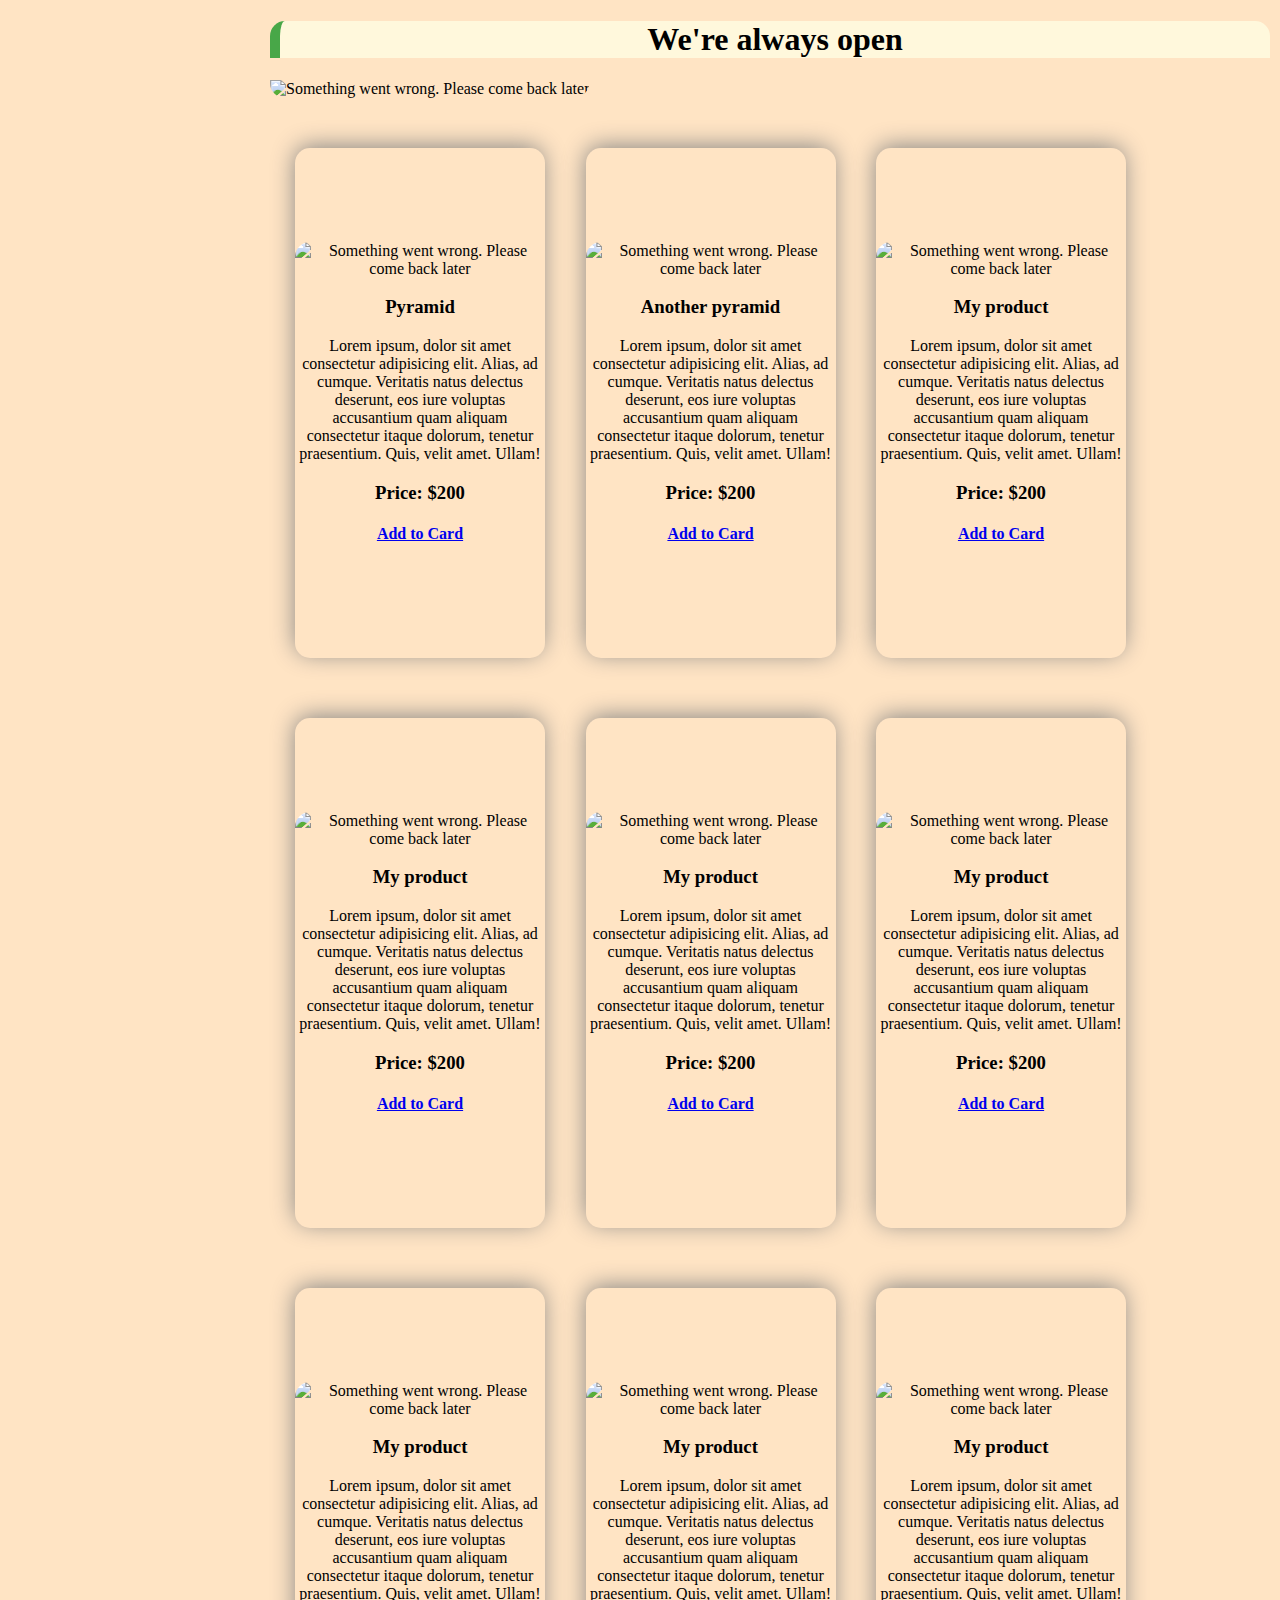
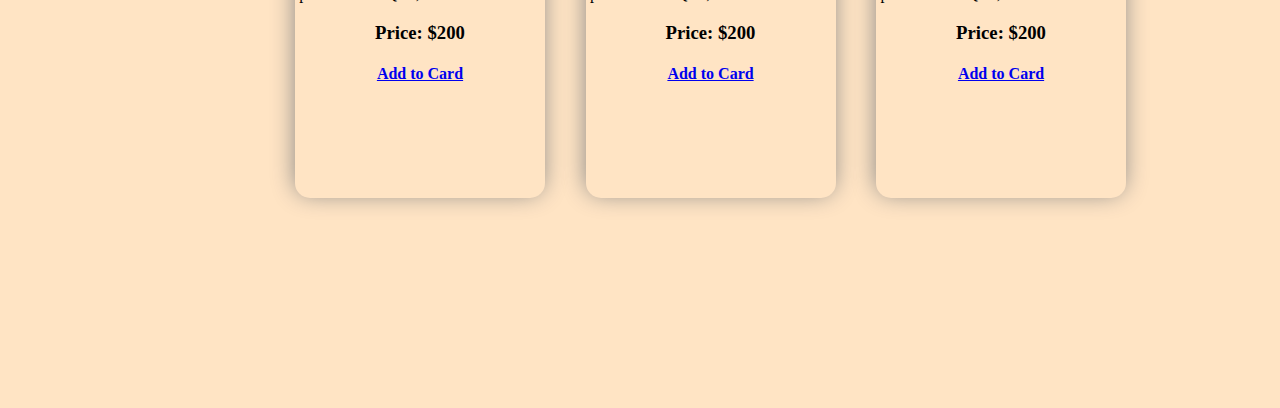
==== index.html @ 4c1c9c15 "online shop" ====
<!DOCTYPE html>
<html lang="en">
<head>
    <meta charset="UTF-8">
    <meta name="viewport" content="width=device-width, initial-scale=1.0">
    <title>Document</title>
    <link rel="stylesheet" href="style.css">

</head>
<body class="index">
    <h1>We're always open</h1>
    <div>
    <img class="mainpic"
        src="https://images.unsplash.com/photo-1600800609386-11ab3105a9e4?ixlib=rb-1.2.1&ixid=eyJhcHBfaWQiOjEyMDd9&auto=format&fit=crop&w=1050&q=80"
        alt="Something went wrong. Please come back later" 
        title="Pyramid 😁">
    </div>
    
    <div class="row">
        <div class="column">
            <div class="card">
        <img class="other"
        src="https://images.unsplash.com/photo-1600800609386-11ab3105a9e4?ixlib=rb-1.2.1&ixid=eyJhcHBfaWQiOjEyMDd9&auto=format&fit=crop&w=1050&q=80"
        alt="Something went wrong. Please come back later" 
        title="Cozy pyramid for sale 😁">
            <h3>Pyramid</h3>
            <p>
                Lorem ipsum, dolor sit amet consectetur adipisicing elit. Alias, ad cumque. Veritatis natus delectus deserunt, eos iure voluptas accusantium quam aliquam consectetur itaque dolorum, tenetur praesentium. Quis, velit amet. Ullam!
            </p>
            <h3>Price: $200</h3>
            <h4>
            <a href="./addtocart.html">Add to Card</a>
            </h4>
        </div>
    </div>
    
    <div class="row">
        <div class="column">
            <div class="card">
        <img class="other"
        src="https://images.unsplash.com/photo-1600800609386-11ab3105a9e4?ixlib=rb-1.2.1&ixid=eyJhcHBfaWQiOjEyMDd9&auto=format&fit=crop&w=1050&q=80"
        alt="Something went wrong. Please come back later" 
        title="Cozy pyramid for sale 😁">
            <h3>Another pyramid</h3>
            <p>
                Lorem ipsum, dolor sit amet consectetur adipisicing elit. Alias, ad cumque. Veritatis natus delectus deserunt, eos iure voluptas accusantium quam aliquam consectetur itaque dolorum, tenetur praesentium. Quis, velit amet. Ullam!
            </p>
            <h3>Price: $200</h3>
            <h4>
            <a href="./addtocart.html">Add to Card</a>
            </h4>
        </div>
    </div>

    <div class="row">
        <div class="column">
            <div class="card">
        <img class="other"
        src="https://images.unsplash.com/photo-1600800609386-11ab3105a9e4?ixlib=rb-1.2.1&ixid=eyJhcHBfaWQiOjEyMDd9&auto=format&fit=crop&w=1050&q=80"
        alt="Something went wrong. Please come back later" 
        title="Cozy pyramid for sale 😁">
            <h3>My product</h3>
            <p>
                Lorem ipsum, dolor sit amet consectetur adipisicing elit. Alias, ad cumque. Veritatis natus delectus deserunt, eos iure voluptas accusantium quam aliquam consectetur itaque dolorum, tenetur praesentium. Quis, velit amet. Ullam!
            </p>
            <h3>Price: $200</h3>
            <h4>
            <a href="./addtocart.html">Add to Card</a>
            </h4>
        </div>
    </div>

    <div class="row">
        <div class="column">
            <div class="card">
        <img class="other"
        src="https://images.unsplash.com/photo-1600800609386-11ab3105a9e4?ixlib=rb-1.2.1&ixid=eyJhcHBfaWQiOjEyMDd9&auto=format&fit=crop&w=1050&q=80"
        alt="Something went wrong. Please come back later" 
        title="Cozy pyramid for sale 😁">
            <h3>My product</h3>
            <p>
                Lorem ipsum, dolor sit amet consectetur adipisicing elit. Alias, ad cumque. Veritatis natus delectus deserunt, eos iure voluptas accusantium quam aliquam consectetur itaque dolorum, tenetur praesentium. Quis, velit amet. Ullam!
            </p>
            <h3>Price: $200</h3>
            <h4>
            <a href="./addtocart.html">Add to Card</a>
            </h4>
        </div>
    </div>

    <div class="row">
        <div class="column">
            <div class="card">
        <img class="other"
        src="https://images.unsplash.com/photo-1600800609386-11ab3105a9e4?ixlib=rb-1.2.1&ixid=eyJhcHBfaWQiOjEyMDd9&auto=format&fit=crop&w=1050&q=80"
        alt="Something went wrong. Please come back later" 
        title="Cozy pyramid for sale 😁">
            <h3>My product</h3>
            <p>
                Lorem ipsum, dolor sit amet consectetur adipisicing elit. Alias, ad cumque. Veritatis natus delectus deserunt, eos iure voluptas accusantium quam aliquam consectetur itaque dolorum, tenetur praesentium. Quis, velit amet. Ullam!
            </p>
            <h3>Price: $200</h3>
            <h4>
            <a href="./addtocart.html">Add to Card</a>
            </h4>
        </div>
    </div>

    <div class="row">
        <div class="column">
            <div class="card">
        <img class="other"
        src="https://images.unsplash.com/photo-1600800609386-11ab3105a9e4?ixlib=rb-1.2.1&ixid=eyJhcHBfaWQiOjEyMDd9&auto=format&fit=crop&w=1050&q=80"
        alt="Something went wrong. Please come back later" 
        title="Cozy pyramid for sale 😁">
            <h3>My product</h3>
            <p>
                Lorem ipsum, dolor sit amet consectetur adipisicing elit. Alias, ad cumque. Veritatis natus delectus deserunt, eos iure voluptas accusantium quam aliquam consectetur itaque dolorum, tenetur praesentium. Quis, velit amet. Ullam!
            </p>
            <h3>Price: $200</h3>
            <h4>
            <a href="./addtocart.html">Add to Card</a>
            </h4>
        </div>
    </div>

    <div class="row">
        <div class="column">
            <div class="card">
        <img class="other"
        src="https://images.unsplash.com/photo-1600800609386-11ab3105a9e4?ixlib=rb-1.2.1&ixid=eyJhcHBfaWQiOjEyMDd9&auto=format&fit=crop&w=1050&q=80"
        alt="Something went wrong. Please come back later" 
        title="Cozy pyramid for sale 😁">
            <h3>My product</h3>
            <p>
                Lorem ipsum, dolor sit amet consectetur adipisicing elit. Alias, ad cumque. Veritatis natus delectus deserunt, eos iure voluptas accusantium quam aliquam consectetur itaque dolorum, tenetur praesentium. Quis, velit amet. Ullam!
            </p>
            <h3>Price: $200</h3>
            <h4>
            <a href="./addtocart.html">Add to Card</a>
            </h4>
        </div>
    </div>

    <div class="row">
        <div class="column">
            <div class="card">
        <img class="other"
        src="https://images.unsplash.com/photo-1600800609386-11ab3105a9e4?ixlib=rb-1.2.1&ixid=eyJhcHBfaWQiOjEyMDd9&auto=format&fit=crop&w=1050&q=80"
        alt="Something went wrong. Please come back later" 
        title="Cozy pyramid for sale 😁">
            <h3>My product</h3>
            <p>
                Lorem ipsum, dolor sit amet consectetur adipisicing elit. Alias, ad cumque. Veritatis natus delectus deserunt, eos iure voluptas accusantium quam aliquam consectetur itaque dolorum, tenetur praesentium. Quis, velit amet. Ullam!
            </p>
            <h3>Price: $200</h3>
            <h4>
            <a href="./addtocart.html">Add to Card</a>
            </h4>
        </div>
    </div>

    <div class="row">
        <div class="column">
            <div class="card">
        <img class="other"
        src="https://images.unsplash.com/photo-1600800609386-11ab3105a9e4?ixlib=rb-1.2.1&ixid=eyJhcHBfaWQiOjEyMDd9&auto=format&fit=crop&w=1050&q=80"
        alt="Something went wrong. Please come back later" 
        title="Cozy pyramid for sale 😁">
            <h3>My product</h3>
            <p>
                Lorem ipsum, dolor sit amet consectetur adipisicing elit. Alias, ad cumque. Veritatis natus delectus deserunt, eos iure voluptas accusantium quam aliquam consectetur itaque dolorum, tenetur praesentium. Quis, velit amet. Ullam!
            </p>
            <h3>Price: $200</h3>
            <h4>
            <a href="./addtocart.html">Add to Card</a>
            </h4>
        </div>
    </div>
    
    </body>
</html>
---- style.css ----
.index, .cart {
    background-color: bisque;
    margin-left: 270px;
}

.shop {
    width: 990px;
    height: 600px;
    border-left: 5px solid orange;
    border-right: 5px solid orange;
    box-shadow: -2px 4px 19px 4px grey;
}

h1 {
    width: 990px;
    text-align: center;
    border-left: 5px solid rgb(72, 167, 72);
    border-width: 10px;
    background-color: cornsilk;
    border-top-right-radius: 15px;
    border-top-left-radius: 15px;
}

.mainpic {
    width: 1000px;
    height: 400px;
    border-bottom-left-radius: 15px;
    border-bottom-right-radius: 15px;
}
.column { 
    float: left;
    width: 26%;
    padding: 30px 5px;
    margin-left: 20px;
}
.row {
    margin: 20px 0;
}
.row:after {
    content: "";
    display: table;
    clear: both;
}
.card {
    width: 250px;
    text-align: center;
    height: 510px;
    align-content: center;
    box-shadow: -1px -3px 24px -2px grey;
    border-top-right-radius: 15px;
    border-top-left-radius: 15px;
    border-bottom-left-radius: 15px;
    border-bottom-right-radius: 15px;
}

.other {
    width: 250px;
    height: 200px;
    border-top-right-radius: 15px;
    border-top-left-radius: 15px;
}
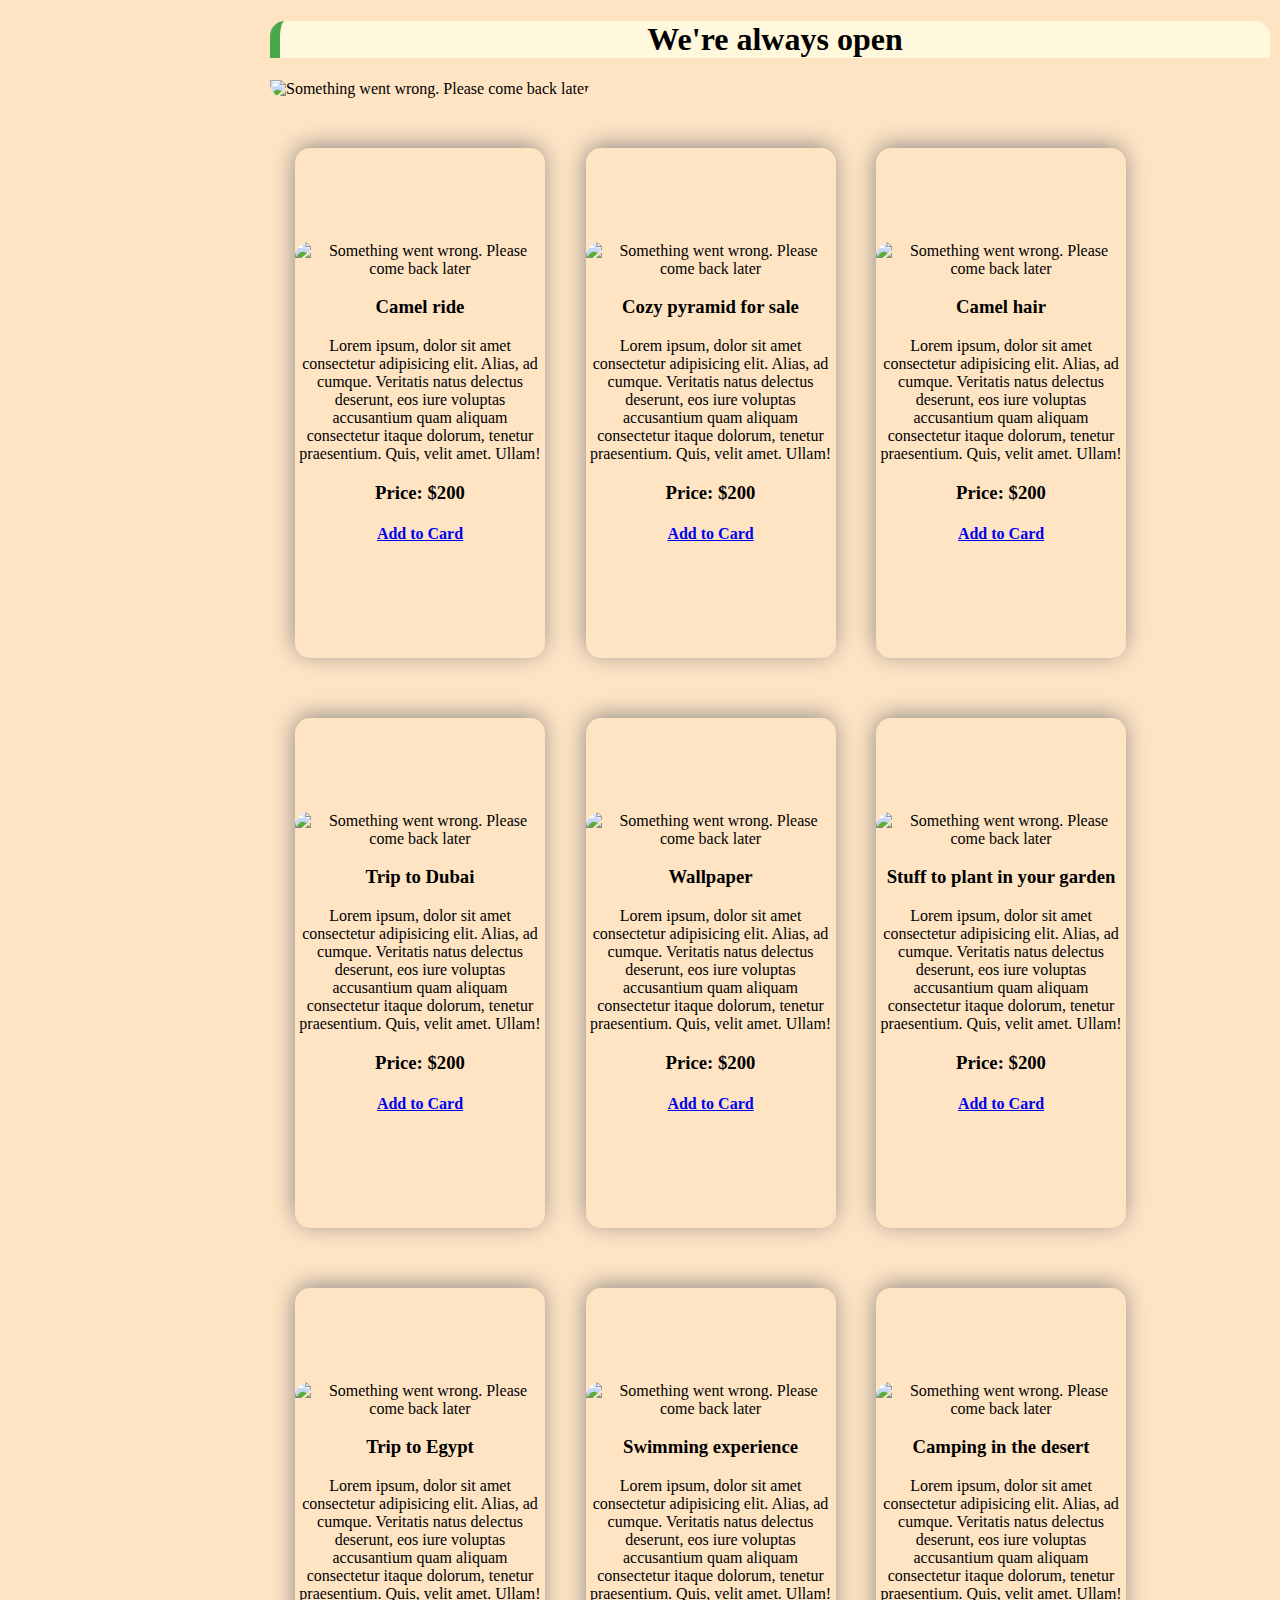
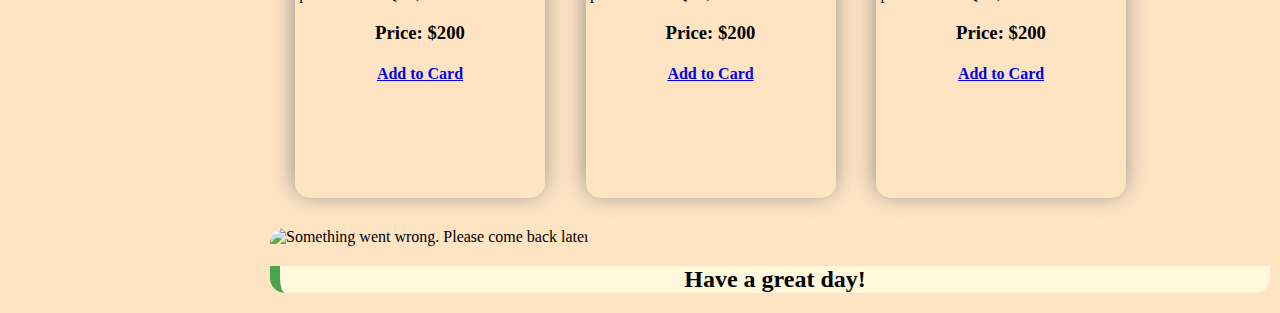
==== commit ed478706: "not final" ====
--- a/index.html
+++ b/index.html
@@ -20,10 +20,10 @@
         <div class="column">
             <div class="card">
         <img class="other"
-        src="https://images.unsplash.com/photo-1600800609386-11ab3105a9e4?ixlib=rb-1.2.1&ixid=eyJhcHBfaWQiOjEyMDd9&auto=format&fit=crop&w=1050&q=80"
+        src="https://images.unsplash.com/photo-1553983658-0d7afeb5c53f?ixlib=rb-1.2.1&ixid=eyJhcHBfaWQiOjEyMDd9&auto=format&fit=crop&w=500&q=60"
         alt="Something went wrong. Please come back later" 
-        title="Cozy pyramid for sale 😁">
-            <h3>Pyramid</h3>
+        title="😁">
+            <h3>Camel ride</h3>
             <p>
                 Lorem ipsum, dolor sit amet consectetur adipisicing elit. Alias, ad cumque. Veritatis natus delectus deserunt, eos iure voluptas accusantium quam aliquam consectetur itaque dolorum, tenetur praesentium. Quis, velit amet. Ullam!
             </p>
@@ -41,7 +41,7 @@
         src="https://images.unsplash.com/photo-1600800609386-11ab3105a9e4?ixlib=rb-1.2.1&ixid=eyJhcHBfaWQiOjEyMDd9&auto=format&fit=crop&w=1050&q=80"
         alt="Something went wrong. Please come back later" 
         title="Cozy pyramid for sale 😁">
-            <h3>Another pyramid</h3>
+            <h3>Cozy pyramid for sale</h3>
             <p>
                 Lorem ipsum, dolor sit amet consectetur adipisicing elit. Alias, ad cumque. Veritatis natus delectus deserunt, eos iure voluptas accusantium quam aliquam consectetur itaque dolorum, tenetur praesentium. Quis, velit amet. Ullam!
             </p>
@@ -56,10 +56,10 @@
         <div class="column">
             <div class="card">
         <img class="other"
-        src="https://images.unsplash.com/photo-1600800609386-11ab3105a9e4?ixlib=rb-1.2.1&ixid=eyJhcHBfaWQiOjEyMDd9&auto=format&fit=crop&w=1050&q=80"
+        src="https://images.unsplash.com/photo-1547027075-9cfbe102e9cd?ixlib=rb-1.2.1&ixid=eyJhcHBfaWQiOjEyMDd9&auto=format&fit=crop&w=500&q=60"
         alt="Something went wrong. Please come back later" 
         title="Cozy pyramid for sale 😁">
-            <h3>My product</h3>
+            <h3>Camel hair</h3>
             <p>
                 Lorem ipsum, dolor sit amet consectetur adipisicing elit. Alias, ad cumque. Veritatis natus delectus deserunt, eos iure voluptas accusantium quam aliquam consectetur itaque dolorum, tenetur praesentium. Quis, velit amet. Ullam!
             </p>
@@ -74,10 +74,10 @@
         <div class="column">
             <div class="card">
         <img class="other"
-        src="https://images.unsplash.com/photo-1600800609386-11ab3105a9e4?ixlib=rb-1.2.1&ixid=eyJhcHBfaWQiOjEyMDd9&auto=format&fit=crop&w=1050&q=80"
+        src="https://images.unsplash.com/photo-1528702748617-c64d49f918af?ixlib=rb-1.2.1&ixid=eyJhcHBfaWQiOjEyMDd9&auto=format&fit=crop&w=500&q=60"
         alt="Something went wrong. Please come back later" 
         title="Cozy pyramid for sale 😁">
-            <h3>My product</h3>
+            <h3>Trip to Dubai</h3>
             <p>
                 Lorem ipsum, dolor sit amet consectetur adipisicing elit. Alias, ad cumque. Veritatis natus delectus deserunt, eos iure voluptas accusantium quam aliquam consectetur itaque dolorum, tenetur praesentium. Quis, velit amet. Ullam!
             </p>
@@ -92,10 +92,10 @@
         <div class="column">
             <div class="card">
         <img class="other"
-        src="https://images.unsplash.com/photo-1600800609386-11ab3105a9e4?ixlib=rb-1.2.1&ixid=eyJhcHBfaWQiOjEyMDd9&auto=format&fit=crop&w=1050&q=80"
+        src="https://images.unsplash.com/photo-1511860810434-a92f84c6f01e?ixlib=rb-1.2.1&ixid=eyJhcHBfaWQiOjEyMDd9&auto=format&fit=crop&w=500&q=60"
         alt="Something went wrong. Please come back later" 
         title="Cozy pyramid for sale 😁">
-            <h3>My product</h3>
+            <h3>Wallpaper</h3>
             <p>
                 Lorem ipsum, dolor sit amet consectetur adipisicing elit. Alias, ad cumque. Veritatis natus delectus deserunt, eos iure voluptas accusantium quam aliquam consectetur itaque dolorum, tenetur praesentium. Quis, velit amet. Ullam!
             </p>
@@ -110,10 +110,10 @@
         <div class="column">
             <div class="card">
         <img class="other"
-        src="https://images.unsplash.com/photo-1600800609386-11ab3105a9e4?ixlib=rb-1.2.1&ixid=eyJhcHBfaWQiOjEyMDd9&auto=format&fit=crop&w=1050&q=80"
+        src="https://images.unsplash.com/photo-1516481605912-d34c1411504c?ixlib=rb-1.2.1&ixid=eyJhcHBfaWQiOjEyMDd9&auto=format&fit=crop&w=500&q=60"
         alt="Something went wrong. Please come back later" 
         title="Cozy pyramid for sale 😁">
-            <h3>My product</h3>
+            <h3>Stuff to plant in your garden</h3>
             <p>
                 Lorem ipsum, dolor sit amet consectetur adipisicing elit. Alias, ad cumque. Veritatis natus delectus deserunt, eos iure voluptas accusantium quam aliquam consectetur itaque dolorum, tenetur praesentium. Quis, velit amet. Ullam!
             </p>
@@ -128,10 +128,10 @@
         <div class="column">
             <div class="card">
         <img class="other"
-        src="https://images.unsplash.com/photo-1600800609386-11ab3105a9e4?ixlib=rb-1.2.1&ixid=eyJhcHBfaWQiOjEyMDd9&auto=format&fit=crop&w=1050&q=80"
+        src="https://images.unsplash.com/photo-1582729704907-f07a96126069?ixlib=rb-1.2.1&ixid=eyJhcHBfaWQiOjEyMDd9&auto=format&fit=crop&w=500&q=60"
         alt="Something went wrong. Please come back later" 
         title="Cozy pyramid for sale 😁">
-            <h3>My product</h3>
+            <h3>Trip to Egypt</h3>
             <p>
                 Lorem ipsum, dolor sit amet consectetur adipisicing elit. Alias, ad cumque. Veritatis natus delectus deserunt, eos iure voluptas accusantium quam aliquam consectetur itaque dolorum, tenetur praesentium. Quis, velit amet. Ullam!
             </p>
@@ -146,10 +146,10 @@
         <div class="column">
             <div class="card">
         <img class="other"
-        src="https://images.unsplash.com/photo-1600800609386-11ab3105a9e4?ixlib=rb-1.2.1&ixid=eyJhcHBfaWQiOjEyMDd9&auto=format&fit=crop&w=1050&q=80"
+        src="https://images.unsplash.com/photo-1578327254130-f16b8e7202aa?ixlib=rb-1.2.1&ixid=eyJhcHBfaWQiOjEyMDd9&auto=format&fit=crop&w=500&q=60"
         alt="Something went wrong. Please come back later" 
         title="Cozy pyramid for sale 😁">
-            <h3>My product</h3>
+            <h3>Swimming experience</h3>
             <p>
                 Lorem ipsum, dolor sit amet consectetur adipisicing elit. Alias, ad cumque. Veritatis natus delectus deserunt, eos iure voluptas accusantium quam aliquam consectetur itaque dolorum, tenetur praesentium. Quis, velit amet. Ullam!
             </p>
@@ -164,10 +164,10 @@
         <div class="column">
             <div class="card">
         <img class="other"
-        src="https://images.unsplash.com/photo-1600800609386-11ab3105a9e4?ixlib=rb-1.2.1&ixid=eyJhcHBfaWQiOjEyMDd9&auto=format&fit=crop&w=1050&q=80"
+        src="https://images.unsplash.com/photo-1545243424-0ce743321e11?ixlib=rb-1.2.1&ixid=eyJhcHBfaWQiOjEyMDd9&auto=format&fit=crop&w=500&q=60"
         alt="Something went wrong. Please come back later" 
         title="Cozy pyramid for sale 😁">
-            <h3>My product</h3>
+            <h3>Camping in the desert</h3>
             <p>
                 Lorem ipsum, dolor sit amet consectetur adipisicing elit. Alias, ad cumque. Veritatis natus delectus deserunt, eos iure voluptas accusantium quam aliquam consectetur itaque dolorum, tenetur praesentium. Quis, velit amet. Ullam!
             </p>
@@ -177,6 +177,14 @@
             </h4>
         </div>
     </div>
+    <div>
     
+    <footer>
+        <img class="footer"
+            src="https://images.unsplash.com/photo-1600800609386-11ab3105a9e4?ixlib=rb-1.2.1&ixid=eyJhcHBfaWQiOjEyMDd9&auto=format&fit=crop&w=1050&q=80"
+            alt="Something went wrong. Please come back later" 
+            title="Pyramid 😁">
+        <h2>Have a great day!</h2>
+    </footer>
     </body>
 </html>
--- a/style.css
+++ b/style.css
@@ -38,7 +38,6 @@
 }
 .row:after {
     content: "";
-    display: table;
     clear: both;
 }
 .card {
@@ -51,6 +50,7 @@
     border-top-left-radius: 15px;
     border-bottom-left-radius: 15px;
     border-bottom-right-radius: 15px;
+    
 }
 
 .other {
@@ -58,7 +58,26 @@
     height: 200px;
     border-top-right-radius: 15px;
     border-top-left-radius: 15px;
+    
 }    
+
+.footer {
+    width: 1000px;
+    height: 400px;
+    border-top-left-radius: 15px;
+    border-top-right-radius: 15px;
+    margin-bottom: none;
+}
+
+h2 {
+    width: 990px;
+    text-align: center;
+    border-left: 5px solid rgb(72, 167, 72);
+    border-width: 10px;
+    background-color: cornsilk;
+    border-bottom-right-radius: 15px;
+    border-bottom-left-radius: 15px;
+}
 
 
 
@@ -71,5 +90,3 @@
 
 
 
-
-
